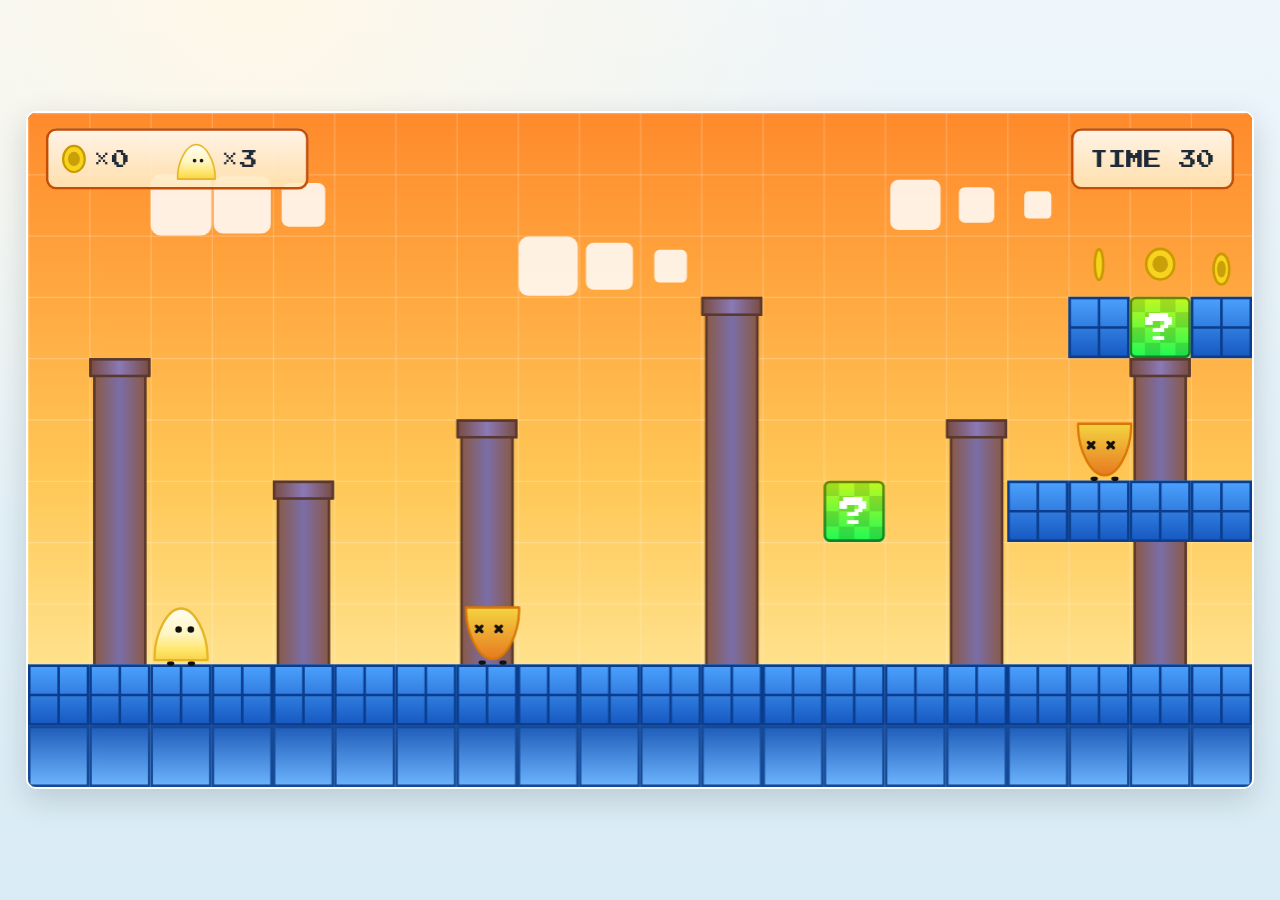
==== games/mario-platformer/index.html @ 3673f817 "Add Pixel Party Games Center reference build Menu page plus one play page per game, wrapping the thr" ====
<!DOCTYPE html>
<html lang="en">
<head>
  <meta charset="UTF-8" />
  <meta name="viewport" content="width=device-width, initial-scale=1.0" />
  <title>Flag Rush — One-Level Platformer</title>
  <link rel="preconnect" href="https://fonts.googleapis.com" />
  <link rel="preconnect" href="https://fonts.gstatic.com" crossorigin />
  <link href="https://fonts.googleapis.com/css2?family=Press+Start+2P&display=swap" rel="stylesheet" />
  <link rel="preload" as="image" href="level.png" />
  <link rel="stylesheet" href="styles.css" />
</head>
<body>
  <div class="app">
    <div class="stage-wrap">
      <canvas id="game" width="960" height="540" aria-label="Flag Rush game canvas"></canvas>
    </div>
  </div>

  <script src="game.js"></script>
</body>
</html>
---- games/mario-platformer/styles.css ----
:root {
  --sky-top: #ff8a2b;
  --sky-bottom: #fff3b0;
  --ink: #1f2a37;
  --muted: #4b5c6b;
  --panel: #fffdf8;
  --accent: #e85d04;
  --accent-dark: #c44d03;
  --good: #2a9d8f;
  --line: #d7e2ea;
  --shadow: rgba(31, 42, 55, 0.18);
}

* {
  box-sizing: border-box;
}

body {
  margin: 0;
  min-height: 100vh;
  display: grid;
  place-items: center;
  padding: 12px;
  color: var(--ink);
  font-family: "Arial Rounded MT Bold", "Avenir Next Rounded", "Century Gothic", sans-serif;
  background:
    radial-gradient(ellipse at 20% 0%, #fff8e8 0%, transparent 45%),
    linear-gradient(180deg, #eef6fb 0%, #d9ebf5 100%);
}

.app {
  /* Fit as large as possible while keeping the 20:11 game aspect ratio. */
  width: min(96vw, calc((100vh - 24px) * 20 / 11));
  margin: 0;
  padding: 0;
}

.stage-wrap {
  position: relative;
  border-radius: 10px;
  overflow: hidden;
  box-shadow: 0 10px 30px var(--shadow);
  border: 2px solid #ffffff;
  background: #000;
}

canvas {
  display: block;
  width: 100%;
  height: auto;
  aspect-ratio: 20 / 11;
  background: linear-gradient(180deg, var(--sky-top), var(--sky-bottom));
}

.overlay {
  position: absolute;
  inset: 0;
  display: grid;
  place-items: center;
  background: rgba(20, 32, 44, 0.45);
  backdrop-filter: blur(2px);
  transition: opacity 160ms ease;
}

.overlay.hidden {
  opacity: 0;
  pointer-events: none;
}

.panel {
  width: min(420px, 88%);
  padding: 24px 26px;
  border-radius: 14px;
  background: var(--panel);
  box-shadow: 0 12px 28px rgba(0, 0, 0, 0.25);
  text-align: center;
}

.panel h2 {
  margin: 0 0 8px;
  font-size: 1.6rem;
}

.panel p {
  margin: 0 0 14px;
  color: var(--muted);
  line-height: 1.45;
}

.controls {
  list-style: none;
  margin: 0 0 18px;
  padding: 0;
  text-align: left;
  color: var(--ink);
}

.controls li {
  margin: 6px 0;
}

button {
  appearance: none;
  border: none;
  border-radius: 999px;
  padding: 12px 22px;
  background: var(--accent);
  color: #fff;
  font-weight: 700;
  font-size: 1rem;
  cursor: pointer;
  box-shadow: 0 4px 0 var(--accent-dark);
}

button:hover {
  filter: brightness(1.05);
}

button:active {
  transform: translateY(2px);
  box-shadow: 0 2px 0 var(--accent-dark);
}

.instructions {
  margin-top: 18px;
  padding: 18px 20px;
  background: rgba(255, 253, 248, 0.92);
  border: 1px solid var(--line);
  border-radius: 12px;
}

.instructions h2 {
  margin: 0 0 8px;
  font-size: 1.15rem;
  color: var(--good);
}

.instructions ol {
  margin: 0;
  padding-left: 1.2rem;
  color: var(--muted);
  line-height: 1.55;
}

kbd {
  display: inline-block;
  min-width: 1.4em;
  padding: 1px 6px;
  border: 1px solid #b8c5d0;
  border-bottom-width: 2px;
  border-radius: 5px;
  background: #f4f7fa;
  font-family: inherit;
  font-size: 0.85em;
  text-align: center;
}

@media (max-width: 700px) {
  .top-bar {
    flex-direction: column;
    align-items: start;
  }

  h1 {
    font-size: 1.6rem;
  }
}
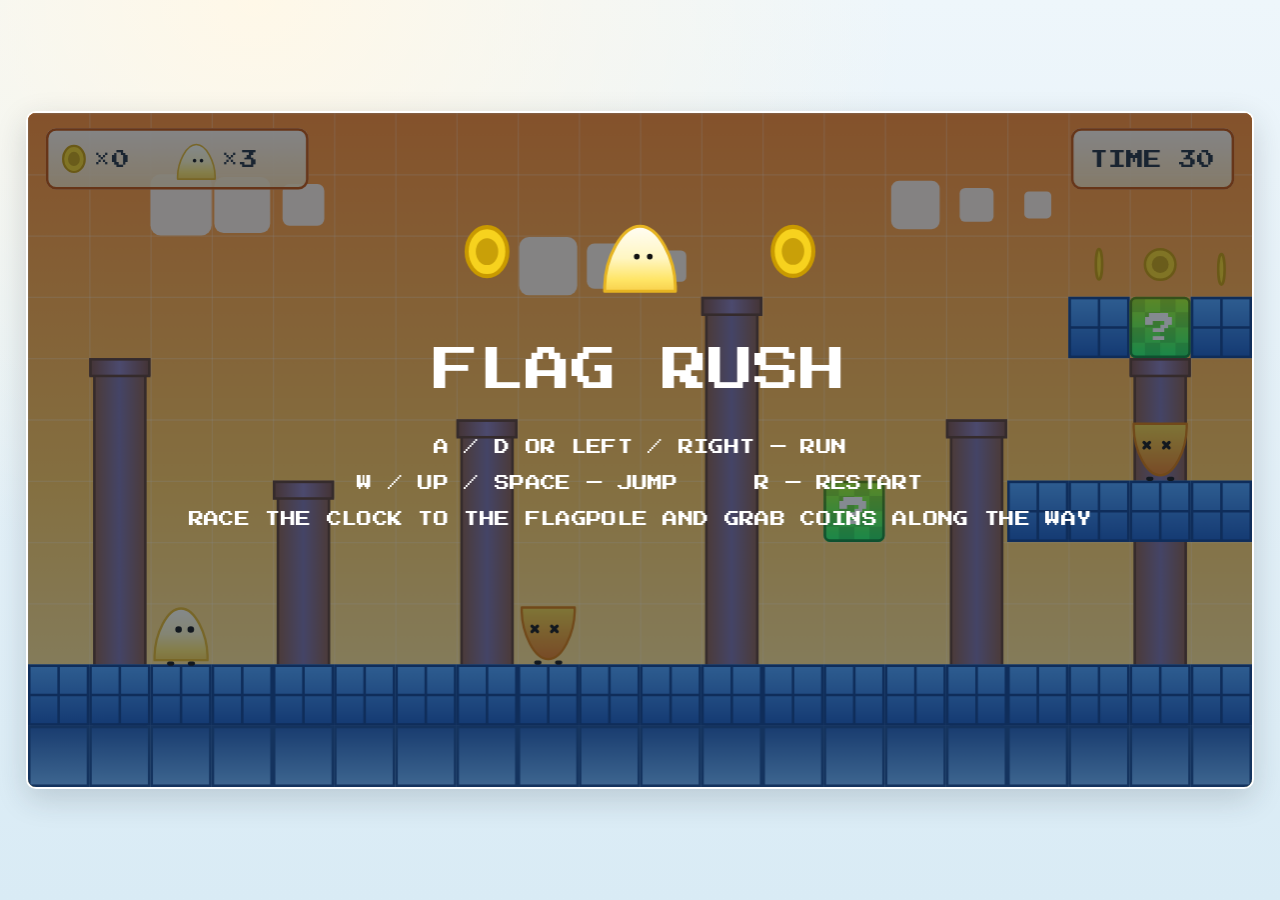
==== commit 979e57bc: "Add tokens, shop, character skins, and site themes (Expand phase) - party.js: shared save data (toke" ====
--- a/games/mario-platformer/index.html
+++ b/games/mario-platformer/index.html
@@ -17,6 +17,7 @@
     </div>
   </div>
 
+  <script src="../../assets/party.js"></script>
   <script src="game.js"></script>
 </body>
 </html>
